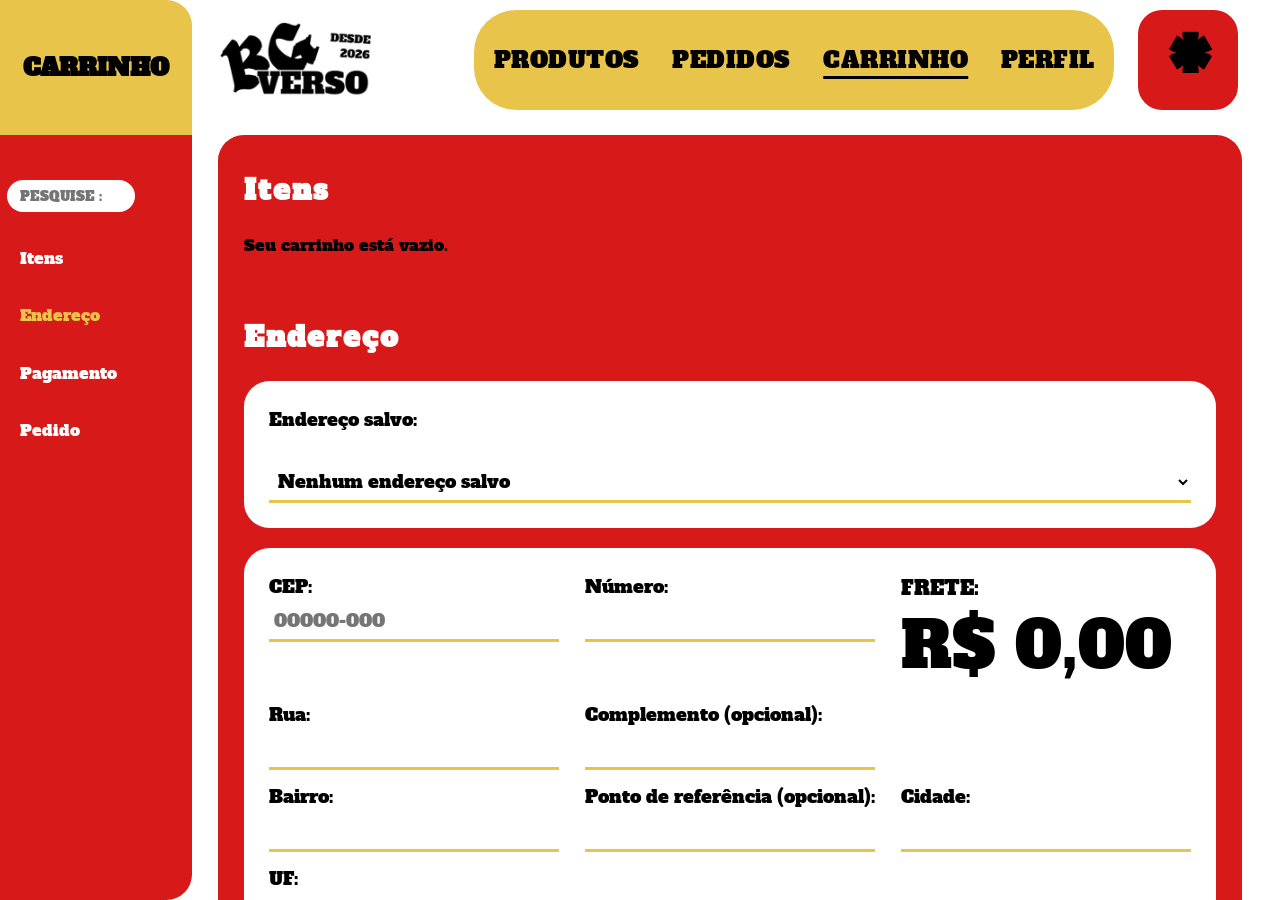
==== carrinho.html @ 1d766ce4 "###" ====
<!DOCTYPE html>
<html lang="pt-BR">
<head>
    <meta charset="UTF-8">
    <meta name="viewport" content="width=device-width, initial-scale=1.0">
    <link rel="stylesheet" href="src/style.css">
    <script src="src/tema.js"></script>
    <script src="src/script.js" defer></script>
    <script src="src/pedido.js" defer></script>
    <title>Carrinho | BGVerso</title>
    <link rel="preconnect" href="https://fonts.googleapis.com">
    <link rel="preconnect" href="https://fonts.gstatic.com" crossorigin>
    <link href="https://fonts.googleapis.com/css2?family=Alfa+Slab+One&display=swap" rel="stylesheet">
    <style>
        /* ===== Página do Carrinho (específico desta página; componentes em style.css) ===== */
        .item-carrinho { align-items: center; }
        .item-carrinho img { width: 16vw; height: auto; aspect-ratio: 1.2; object-fit: cover; border-radius: 1.5vw; }
        .item-descricao { flex: 1; font-size: 22px; line-height: 1.4; color: var(--preto); }
        .item-preco { font-size: 56px; color: var(--preto); white-space: nowrap; }
        .item-quantidade { display: flex; flex-direction: column; align-items: center; font-size: 22px; color: var(--preto); line-height: 1.3; }
        .item-quantidade button { background: none; border: none; font-size: 26px; cursor: pointer; color: var(--preto); }
        .frete { display: flex; flex-direction: column; justify-content: center; }
        .frete .valor-frete { font-size: 64px; color: var(--preto); }
        .opcoes-pagamento { display: flex; flex-wrap: wrap; gap: 1vw; }
        .opcoes-pagamento label { display: flex; align-items: center; gap: 8px; font-size: 20px; padding: 1vh 1.5vw; border-radius: 2vw; background-color: var(--amarelo); cursor: pointer; }
        .resumo { justify-content: space-between; font-size: 22px; }
        .resumo .total { font-size: 56px; }
        .endereco-salvo { width: 100%; border: none; border-bottom: 3px solid var(--amarelo); padding: 0.6vh 0.4vw; font-size: 18px; background: transparent; color: var(--preto); outline: none; cursor: pointer; }

            </style>
    <link rel="stylesheet" href="src/mobile.css">
</head>
<body>
    <header class="header">
        <a class="logo" href="index.html">
            <img src="src/img/logo.png" alt="">
        </a>

        <nav class="menu">
            <ul class="menu-links">
                <li><a href="index.html">Produtos</a></li>
                <li><a href="pedidos.html">Pedidos</a></li>
                <li><a href="carrinho.html" aria-current="page">Carrinho</a></li>
                <li><a href="perfil.html">Perfil</a></li>
            </ul>

            <button class="btn-menu" type="button" aria-label="Abrir menu" aria-expanded="false">
                <span></span>
                <span></span>
                <span></span>
            </button>
        </nav>

        <button class="btn-destaque" type="button">
            <h1>*</h1>
        </button>
    </header>

    <nav>
        <div id="div-nav-up">
            <h1>CARRINHO</h1>
        </div>
        <div id="div-nav-down">
            <ul>
                <li><input type="search" id="pesquisa" name="pesquisa" placeholder="PESQUISE :" aria-label="Pesquisar nesta página" autocomplete="off"></li>
                <li><a href="#itens">Itens</a></li>
                <li><a href="#endereco">Endereço</a></li>
                <li><a href="#pagamento">Pagamento</a></li>
                <li><a href="#pedido">Pedido</a></li>
            </ul>
        </div>
    </nav>

    <main>
        <div class="categoria compacta" id="itens">
            <h1>Itens</h1>
            <div class="conteudo-categoria">
                <div id="lista-itens"></div>
            </div>
        </div>

        <div class="categoria compacta" id="endereco">
            <h1>Endereço</h1>
            <div class="conteudo-categoria">
                <div class="cartao coluna">
                    <label for="endereco-salvo">Endereço salvo:</label>
                    <select id="endereco-salvo" class="endereco-salvo"></select>
                </div>
                <div class="cartao coluna">
                    <div class="grade-campos tres-colunas">
                        <div>
                            <label for="cep">CEP:</label>
                            <input type="text" id="cep" name="cep" inputmode="numeric" maxlength="9" placeholder="00000-000" autocomplete="postal-code">
                        </div>
                        <div>
                            <label for="numero">Número:</label>
                            <input type="text" id="numero" name="numero" inputmode="numeric" autocomplete="address-line2" maxlength="10">
                        </div>
                        <div class="frete">
                            <span>FRETE:</span>
                            <span class="valor-frete" id="valor-frete">R$ 17,32</span>
                        </div>
                        <div>
                            <label for="rua">Rua:</label>
                            <input type="text" id="rua" name="rua" maxlength="100">
                        </div>
                        <div>
                            <label for="complemento">Complemento (opcional):</label>
                            <input type="text" id="complemento" name="complemento" maxlength="50">
                        </div>
                        <div></div>
                        <div>
                            <label for="bairro">Bairro:</label>
                            <input type="text" id="bairro" name="bairro" maxlength="60">
                        </div>
                        <div>
                            <label for="referencia">Ponto de referência (opcional):</label>
                            <input type="text" id="referencia" name="referencia" maxlength="100">
                        </div>
                        <div>
                            <label for="cidade">Cidade:</label>
                            <input type="text" id="cidade" name="cidade" maxlength="60">
                        </div>
                        <div>
                            <label for="uf">UF:</label>
                            <input type="text" id="uf" name="uf" maxlength="2" placeholder="SP">
                        </div>
                    </div>
                </div>
            </div>
        </div>
        <div class="categoria compacta" id="pagamento">
            <h1>Pagamento</h1>
            <div class="conteudo-categoria">
                <div class="cartao coluna">
                    <div class="opcoes-pagamento">
                        <label><input type="radio" name="pagamento" value="pix" checked> Pix</label>
                        <label><input type="radio" name="pagamento" value="cartao"> Cartão</label>
                        <label><input type="radio" name="pagamento" value="dinheiro"> Dinheiro</label>
                    </div>
                </div>
            </div>
        </div>

        <div class="categoria compacta" id="pedido">
            <h1>Pedido</h1>
            <div class="conteudo-categoria">
                <div class="cartao resumo">
                    <div>
                        <p>Subtotal: <span id="subtotal">R$ 22,90</span></p>
                        <p>Frete: <span id="frete">R$ 17,32</span></p>
                    </div>
                    <p class="total" id="total">R$ 40,22</p>
                    <button class="btn secundario" id="finalizar-pedido" type="button">Finalizar pedido</button>
                </div>
            </div>
        </div>
    </main>

    <script>
        /* Máscara do CEP: 00000-000 (aceita apenas dígitos, máximo de 8) */
        function mascaraCep(valor) {
            const digitos = valor.replace(/\D/g, '').slice(0, 8);
            return digitos.length > 5 ? digitos.slice(0, 5) + '-' + digitos.slice(5) : digitos;
        }

        /* Campo Número: aceita apenas dígitos */
        function mascaraNumero(valor) {
            return valor.replace(/\D/g, '');
        }

        const inputCep = document.getElementById('cep');
        const inputNumero = document.getElementById('numero');

        inputCep.addEventListener('input', () => {
            inputCep.value = mascaraCep(inputCep.value);
        });

        inputNumero.addEventListener('input', () => {
            inputNumero.value = mascaraNumero(inputNumero.value);
        });
    </script>
</body>
</html>
---- src/style.css ----
*{
    padding: 0;
    margin: 0;
    box-sizing: border-box;
    font-family: "Alfa Slab One", serif;
}

::-webkit-scrollbar{
  display: none;
}

body{
    display: flex;
    overflow: hidden;
    color: var(--preto);
}

:root{
    --amarelo: #E9C44A;
    --vermelho: #D81919;
    --branco: #FFFFFF;
    --preto: #000000;
}
nav{
    display: flex;
    height: 100vh;
    width: 15vw;
    flex-direction: column;
    position: fixed;
    top: 0;
    #div-nav-up{
        display: flex;
        width: 100%;
        height: 15vh;
        background-color: var(--amarelo);
        border-top-right-radius: 2vw;
        justify-content: center;
        align-items: center;
  }
    #div-nav-down{
        display: flex;
        border-bottom-right-radius: 2vw;
        width: 100%;
        height: 85vh;
        background-color: var(--vermelho);
        justify-content: center;
        ul{
            margin-top: 5%;
            width: 177.22px;
            li{
                list-style: none;
                margin-top: 20%;
                a{
                    margin-left: 1vw;
                    text-decoration: none;
                    color: var(--branco);
                }
                a.ativo{
                    color: var(--amarelo);
                }
                input{
                    border: none;
                    border-radius: 2vw;
                    height: 3.5vh;
                    padding: 1vw;
                    width: 10vw;
                }
            }
        }
  }
}

main{
    position: relative;
    top: 15vh;
    left: 17vw;
    width: 80vw;
    height: 85vh;
    display: flex;
    flex-direction: column;
    background-color: var(--vermelho);
    border-top-left-radius: 2vw;
    border-top-right-radius: 2vw;
    overflow-y: auto;
    overscroll-behavior: contain;
    scroll-behavior: auto;
    -webkit-overflow-scrolling: touch;
    scrollbar-gutter: stable;
    h1{
        margin-top: 3.5%;
        color: var(--branco);
        margin-left: 2vw;
        letter-spacing: 2px;
        font-size: 28px;
    }
}
/* Bloco reutilizável de cada categoria (ex.: Clássicos, Gourmet, Extras...) */
.categoria{
    display: flex;
    flex-direction: column;
    flex: none;
    min-height: 100%;
    contain: layout style;
}
.conteudo-categoria{
    margin-left: 2vw;
    margin-right: 2vw;
    margin-top: 2vw;
    padding-bottom: 2vw;
}
.sabor{
  width: 100%;
  height: 20vh;
  display: flex;
  background-color: var(--branco);
  align-items: center;
  border-radius: 2vw;
  margin-bottom: 2%;
  img{
    height: 90%;
    margin: 1%;
  }
  p{
    margin: 1%;
    width: 50%;
    font-size: 24px;
  }
  h3{
    margin: 0%;
    font-size: clamp(40px, 4.2vw, 64px);
    white-space: nowrap;
  }
  h4{
    text-align: center;
    margin: 5%;
    font-size: 20px;
  }
}

/* ===== Botões de quantidade (+ e -) ===== */
.btn-qtd {
  background: none;
  border: none;
  font-family: inherit;
  font-size: inherit;
  line-height: 1;
  color: inherit;
  cursor: pointer;
  padding: 0 4px;
}

.btn-qtd {
  min-width: 36px;
  min-height: 36px;
  font-size: 26px;
  font-weight: 700;
}

.btn-qtd:focus-visible {
  outline: 3px solid var(--preto);
  outline-offset: 2px;
}

/* Foco visível nos campos (o desktop usa só a linha inferior amarela) */
.grade-campos input:focus-visible,
.cartao.coluna input:focus-visible,
#div-nav-down input:focus-visible {
  border-bottom-color: var(--preto);
  outline: 2px solid var(--preto);
  outline-offset: 2px;
}

/* ===== Cabeçalho ===== */
.header {
  position: fixed;
  left: 15vw;
  right: 0;
  z-index: 10;
  display: flex;
  align-items: center;
  gap: 24px;
  padding: 10px 10px;
  background: var(--branco);
}

.logo {
  flex: 0 0 auto;
  display: block;
  text-decoration: none;
}

.logo img {
  margin-left: 2vh;
  display: flex;
  width: clamp(200px, 18vw, 368px);
  height: auto;
}

/* Anula as regras da nav lateral (fixed, coluna) para a nav do cabeçalho */
.header .menu {
  position: static;
  top: auto;
  flex: 1 1 auto;
  min-width: 0;
  max-width: 1050px;
  height: 100px;
  display: flex;
  flex-direction: row;
  align-items: center;
  background: var(--amarelo);
  border-radius: 42px;
  overflow: hidden;
}

.menu-links {
  display: flex;
  flex: 1 1 auto;
  min-width: 0;
  height: 100%;
  padding: 0 1.5vw;
  align-items: center;
  gap: clamp(12px, 2.2vw, 44px);
  list-style: none;
  justify-content: space-between;
  overflow-x: auto;
  scrollbar-width: none;
}
.menu-links a {
  display: block;
  color: var(--preto);
  text-decoration: none;
  text-transform: uppercase;
  font-size: clamp(16px, 1.8vw, 28px);
  letter-spacing: 0.5px;
  white-space: nowrap;
  transition: opacity 0.15s;
}

.menu-links a[aria-current="page"] {
  text-decoration: underline;
  text-decoration-thickness: 3px;
  text-underline-offset: 8px;
}

.menu-links a:hover {
  opacity: 0.65;
}

/* No desktop a navegação já está visível no cabeçalho; o hambúrguer só existe no telemóvel */
.btn-menu {
  display: none;
  height: 100px;
  width: 100px;
  align-items: center;
  justify-content: center;
  gap: 11px;
  background: var(--vermelho);
  border: 0;
  border-radius: 24px;
  cursor: pointer;
}

.btn-menu span {
  display: block;
  width: 5px;
  height: 50px;
  background: var(--branco);
  border-radius: 3px;
}

.btn-destaque {
  height: 100px;
  width: 100px;
  display: grid;
  place-items: center;
  background: var(--vermelho);
  border-radius: 24px;
  text-decoration: none;
  font-size: 50px;
  color: var(--preto);
  margin-right: 2.5vw;
  border: 0;
  padding: 0;
  cursor: pointer;
}

.btn-menu:hover,
.btn-destaque:hover {
  filter: brightness(0.92);
}

.btn-menu:focus-visible,
.btn-destaque:focus-visible,
.menu-links a:focus-visible {
  outline: 3px solid var(--preto);
  outline-offset: 3px;
}

/* ===== Componentes compartilhados (carrinho, pedidos e perfil) ===== */
/* Padrão único de cartões, campos, botões e grades das páginas internas */
.categoria.compacta {
  min-height: auto;
}

.cartao {
  display: flex;
  align-items: center;
  gap: 2vw;
  width: 100%;
  background-color: var(--branco);
  border-radius: 2vw;
  padding: 2vw;
  margin-bottom: 2%;
  font-size: 20px;
  color: var(--preto);
}

.cartao.coluna {
  flex-direction: column;
  align-items: stretch;
}

.grade-campos {
  display: grid;
  grid-template-columns: repeat(2, 1fr);
  gap: 1.5vh 2vw;
  width: 100%;
  flex: 1;
}

.grade-campos.tres-colunas {
  grid-template-columns: repeat(3, 1fr);
}

.grade-campos label,
.cartao.coluna label {
  display: block;
  font-size: 18px;
  margin-bottom: 0.5vh;
  color: var(--preto);
}

.grade-campos input,
.cartao.coluna input {
  width: 100%;
  border: none;
  border-bottom: 3px solid var(--amarelo);
  padding: 0.6vh 0.4vw;
  font-size: 18px;
  background: transparent;
  outline: none;
}

.btn {
  border: none;
  border-radius: 2vw;
  padding: 1.2vh 2vw;
  font-size: 20px;
  background-color: var(--amarelo);
  color: var(--preto);
  cursor: pointer;
}

.btn.secundario {
  background-color: var(--vermelho);
  color: var(--branco);
}

.btn:hover {
  filter: brightness(0.92);
}

.campo-form {
  display: flex;
  flex-direction: column;
}

.campo-form .erro {
  display: block;
  min-height: 1.2em;
  margin-top: 0.4vh;
  font-size: 15px;
  color: var(--vermelho);
}

.campo-form input[aria-invalid="true"] {
  border-bottom-color: var(--vermelho);
}

.acoes-form {
  display: flex;
  justify-content: flex-end;
  margin-top: 1.5vh;
}

.cartao-salvo {
  display: flex;
  justify-content: space-between;
  align-items: center;
  gap: 1vw;
  padding: 1vh 0;
  border-bottom: 2px solid var(--amarelo);
  font-size: 18px;
}

.cartao-salvo:last-child {
  border-bottom: none;
}

.cartao-salvo p {
  margin: 0;
}

/* ===== Pesquisa ===== */
/* O atributo hidden precisa de vencer o display das regras de layout */
[hidden] {
  display: none !important;
}

.aviso-pesquisa {
  width: 100%;
  margin: 2vw 2vw 0;
  padding: 1.5vw 2vw;
  border-radius: 2vw;
  background-color: var(--branco);
  color: var(--preto);
  font-size: 20px;
}

/* ===== Rolagem fluida ===== */
@media (prefers-reduced-motion: reduce) {
  main,
  html {
    scroll-behavior: auto;
  }
}

/* ===== Tema escuro (alternado pelo botão .btn-destaque via src/tema.js) ===== */
/* Inverte preto e branco e troca amarelo e vermelho. As cores das páginas usam estas variáveis. */
html[data-tema="escuro"] {
  color-scheme: dark;
  --amarelo: #3B300B;
  --vermelho: #300606;
  --branco: #000000;
  --preto: #FFFFFF;
  background-color: var(--branco);
}

html[data-tema="escuro"] input {
  color: var(--preto);
}

/* Inverso do #292929 usado no texto dos produtos no mobile */
html[data-tema="escuro"] .sabor p {
  color: #D6D6D6;
}

/* Sobre fundo preto, o vermelho do modo escuro ficaria invisível: o erro mantém o vermelho original */
html[data-tema="escuro"] .campo-form .erro {
  color: #D81919;
}

html[data-tema="escuro"] .campo-form input[aria-invalid="true"] {
  border-bottom-color: #D81919;
}

/* Barras do botão do menu brancas no modo escuro (o fundo do botão continua vermelho) */
html[data-tema="escuro"] .btn-menu span {
  background: #FFFFFF;
}

/* Logo branca no modo escuro: transforma os pixels pretos em preto puro e depois inverte para branco */
html[data-tema="escuro"] .logo img {
  filter: brightness(0) invert(1);
}

/* Títulos das categorias e links da nav lateral continuam brancos no modo escuro */
html[data-tema="escuro"] .categoria > h1:first-child,
html[data-tema="escuro"] #div-nav-down ul li a {
  color: #FFFFFF;
}

/* Transição suave entre os modos */
.header,
.sabor,
.cartao,
.aviso-pesquisa,
.sabor p,
.sabor h3,
.sabor h4,
.cartao label,
.grade-campos label,
.btn-destaque,
.btn-qtd {
  transition: background-color 0.3s ease, color 0.3s ease;
}

@media (prefers-reduced-motion: reduce) {
  .header,
  .sabor,
  .cartao,
  .aviso-pesquisa,
  .sabor p,
  .sabor h3,
  .sabor h4,
  .cartao label,
  .grade-campos label,
  .btn-destaque,
  .btn-qtd {
    transition: none;
  }
}
---- src/mobile.css ----
/* =========================================================================
   INTERFACE MOBILE (telefone, até 768px)
   Camada única, carregada por último em todas as páginas. Não altera o desktop.
   Estrutura: cabeçalho compacto -> faixa de categorias fixa -> conteúdo
   -> barra inferior de abas fixa (Produtos, Pedidos, Carrinho, Perfil).
   ========================================================================= */
@media (max-width: 768px) {

  :root {
    --altura-cabecalho: 60px;
    --altura-barra: 74px;
  }

  html {
    -webkit-text-size-adjust: 100%;
    text-size-adjust: 100%;
  }

  body {
    display: block;
    overflow: visible;
    background-color: var(--branco);
    -webkit-tap-highlight-color: transparent;
  }

  img {
    max-width: 100%;
  }

  /* Campos em 16px evitam o zoom automático do iOS ao focar */
  body input,
  body textarea,
  body select {
    font-size: 16px;
  }

  /* ----- 1. Cabeçalho compacto: logo + botão de tema ----- */
  .header {
    position: sticky;
    top: 0;
    left: auto;
    right: auto;
    z-index: 30;
    width: 100%;
    height: var(--altura-cabecalho);
    padding: 0 12px;
    gap: 8px;
    justify-content: space-between;
    background: var(--branco);
  }

  .logo img {
    display: block;
    width: 128px;
    height: 42px;
    margin: 0;
    object-fit: contain;
  }

  .btn-destaque {
    flex: 0 0 44px;
    width: 44px;
    height: 44px;
    margin: 0;
    border-radius: 14px;
    font-size: 22px;
  }

  .btn-destaque h1 {
    font-size: 22px;
    line-height: 1;
  }

  /* O hambúrguer deixa de existir: a navegação vai para a barra inferior */
  .btn-menu {
    display: none;
  }

  /* ----- 2. Barra inferior de abas ----- */
  .header .menu {
    position: fixed;
    left: 10px;
    right: 10px;
    bottom: max(10px, env(safe-area-inset-bottom));
    z-index: 40;
    display: flex;
    width: auto;
    height: var(--altura-barra);
    min-width: 0;
    flex: none;
    overflow: visible;
    background: var(--amarelo);
    border-radius: 22px;
    box-shadow: 0 8px 24px rgb(0 0 0 / 28%);
  }

  .menu-links {
    display: flex;
    width: 100%;
    height: 100%;
    margin: 0;
    padding: 0;
    gap: 0;
    align-items: stretch;
    justify-content: stretch;
    list-style: none;
  }

  .menu-links li {
    display: flex;
    flex: 1 1 0;
  }

  .menu-links a {
    display: flex;
    flex: 1;
    flex-direction: column;
    align-items: center;
    justify-content: center;
    margin: 6px 3px;
    padding: 4px 2px;
    border-radius: 16px;
    color: var(--preto);
    font-family: system-ui, sans-serif;
    font-size: 12px;
    font-weight: 700;
    letter-spacing: 0;
    line-height: 1;
    text-transform: uppercase;
    text-decoration: none;
    transition: background-color 0.2s;
  }

  /* Página atual: anula o sublinhado do desktop (regra com mais especificidade) */
  .menu-links a[aria-current="page"] {
    background: var(--vermelho);
    color: #FFFFFF;
    text-decoration: none;
  }

  .menu-links a:active {
    opacity: 0.7;
  }

  .menu-links a:focus-visible,
  .btn-destaque:focus-visible,
  .btn-qtd:focus-visible,
  .item-quantidade button:focus-visible,
  .btn:focus-visible {
    outline: 3px solid var(--preto);
    outline-offset: 2px;
  }

  /* ----- 3. Faixa de categorias (pesquisa + âncoras) fixa abaixo do cabeçalho ----- */
  body > nav {
    position: sticky;
    top: var(--altura-cabecalho);
    z-index: 20;
    display: block;
    width: 100%;
    height: auto;
    background: var(--branco);
  }

  body > nav #div-nav-up {
    display: none;
  }

  body > nav #div-nav-down {
    display: block;
    width: 100%;
    height: auto;
    padding: 8px 12px;
    border-radius: 0;
    background-color: var(--vermelho);
    overflow-x: auto;
    overscroll-behavior-x: contain;
    scrollbar-width: none;
    -webkit-overflow-scrolling: touch;
  }

  body > nav #div-nav-down ul {
    display: flex;
    align-items: center;
    gap: 8px;
    width: max-content;
    margin: 0;
    padding-right: 12px;
  }

  body > nav #div-nav-down ul li {
    flex: 0 0 auto;
    margin: 0;
    list-style: none;
  }

  body > nav #div-nav-down ul li input {
    width: 150px;
    height: 38px;
    margin: 0;
    padding: 0 14px;
    border: none;
    border-radius: 19px;
    font-family: system-ui, sans-serif;
    font-size: 16px;
  }

  body > nav #div-nav-down ul li a {
    display: block;
    margin: 0;
    padding: 9px 14px;
    border: 2px solid rgb(255 255 255 / 55%);
    border-radius: 19px;
    color: #FFFFFF;
    font-family: system-ui, sans-serif;
    font-size: 14px;
    font-weight: 700;
    white-space: nowrap;
    text-decoration: none;
  }

  body > nav #div-nav-down ul li a.ativo {
    background-color: var(--amarelo);
    border-color: var(--amarelo);
    color: var(--preto);
  }


  /* ----- 4. Conteúdo ----- */
  main {
    position: static;
    top: auto;
    left: auto;
    display: block;
    width: 100%;
    height: auto;
    min-height: 0;
    overflow: visible;
    padding-bottom: calc(var(--altura-barra) + 32px);
    border-radius: 20px 20px 0 0;
    background-color: var(--vermelho);
  }

  main h1 {
    margin: 22px 16px 10px;
    font-size: 22px;
    letter-spacing: 0;
    color: #FFFFFF;
  }

  .categoria {
    display: block;
    min-height: 0;
    flex: none;
    contain: none;
    scroll-margin-top: 124px;
  }

  .conteudo-categoria {
    margin: 0 12px;
    padding: 0 0 8px;
  }

  /* Produtos em grade de 2 colunas */
  .categoria:not(.compacta) .conteudo-categoria {
    display: grid;
    grid-template-columns: repeat(2, minmax(0, 1fr));
    gap: 12px;
  }

  .sabor {
    display: flex;
    flex-direction: column;
    align-items: stretch;
    width: auto;
    height: auto;
    margin: 0;
    padding: 8px 8px 10px;
    border-radius: 18px;
    background-color: var(--branco);
  }

  .sabor img {
    display: block;
    width: 100%;
    height: auto;
    aspect-ratio: 1;
    margin: 0;
    object-fit: cover;
    border-radius: 12px;
  }

  .sabor p {
    flex: 1;
    width: auto;
    margin: 8px 4px 0;
    font-family: system-ui, sans-serif;
    font-size: 13px;
    font-weight: 500;
    line-height: 1.35;
  }

  .sabor h3 {
    margin: 6px 4px 0;
    font-size: 19px;
    white-space: nowrap;
  }

  /* Controlo de quantidade em linha: (−) n (+) */
  .sabor h4 {
    display: flex;
    align-items: center;
    justify-content: space-between;
    gap: 6px;
    margin: 8px 0 0;
    font-size: 16px;
    text-align: left;
  }

  .sabor h4 br {
    display: none;
  }

  .btn-qtd,
  .item-quantidade button {
    display: inline-flex;
    align-items: center;
    justify-content: center;
    width: 40px;
    height: 40px;
    padding: 0;
    border-radius: 12px;
    background-color: var(--amarelo);
    color: var(--preto);
    font-size: 22px;
    font-weight: 700;
    line-height: 1;
  }

  .btn-qtd:active,
  .item-quantidade button:active {
    transform: scale(0.94);
  }

  .qtd {
    min-width: 30px;
    font-size: 15px;
    text-align: center;
  }

  /* ----- 5. Páginas internas: cartões em coluna única ----- */
  .categoria.compacta {
    display: block;
  }

  .cartao {
    display: flex;
    flex-direction: column;
    align-items: stretch;
    gap: 12px;
    width: 100%;
    margin-bottom: 12px;
    padding: 16px;
    border-radius: 18px;
    font-size: 16px;
  }

  .cartao.coluna {
    gap: 10px;
  }

  .cartao.coluna > h3 {
    margin: 0 0 4px;
    font-size: 20px;
  }

  .grade-campos,
  .grade-campos.tres-colunas {
    display: grid;
    grid-template-columns: 1fr;
    gap: 12px;
    width: 100%;
    flex: none;
  }

  .grade-campos > div:empty {
    display: none;
  }

  .grade-campos label,
  .campo-form label,
  .cartao.coluna > label {
    display: block;
    margin-bottom: 4px;
    font-family: system-ui, sans-serif;
    font-size: 15px;
    font-weight: 600;
    color: var(--preto);
  }

  .grade-campos input:not([type="radio"]):not([type="checkbox"]),
  .campo-form input:not([type="radio"]):not([type="checkbox"]),
  .cartao.coluna > input {
    display: block;
    width: 100%;
    min-height: 46px;
    padding: 10px 12px;
    border: 2px solid var(--amarelo);
    border-radius: 12px;
    background: transparent;
    color: var(--preto);
    font-size: 16px;
    outline: none;
  }

  .campo-form input[aria-invalid="true"] {
    border-color: var(--vermelho);
  }

  .campo-form .erro {
    font-size: 14px;
  }

  .acoes-form {
    display: flex;
    flex-direction: column;
    margin-top: 6px;
  }

  .btn {
    min-height: 48px;
    padding: 12px 18px;
    border-radius: 14px;
    font-size: 17px;
  }

  .btn.secundario {
    color: #FFFFFF;
  }

  .acoes-form .btn,
  .cartao.coluna > .btn,
  .resumo .btn {
    width: 100%;
  }

  .acoes {
    display: flex;
    flex-direction: column;
    gap: 10px;
    margin-top: 12px;
  }

  .acoes .btn {
    width: 100%;
  }

  .aviso-pesquisa {
    margin: 14px 12px 0;
    padding: 12px 14px;
    border-radius: 16px;
    font-size: 16px;
  }

  .cartao-salvo {
    align-items: center;
    flex-wrap: wrap;
    gap: 10px;
    padding: 12px 0;
    font-size: 15px;
  }

  .cartao-salvo p {
    flex: 1 1 180px;
    min-width: 0;
    margin: 0;
    overflow-wrap: anywhere;
  }

  /* Pagamento: três opções lado a lado; a escolhida fica em vermelho */
  .opcoes-pagamento {
    display: grid;
    grid-template-columns: repeat(3, minmax(0, 1fr));
    gap: 8px;
    width: 100%;
  }

  .opcoes-pagamento label {
    justify-content: center;
    min-height: 48px;
    padding: 10px 6px;
    border-radius: 14px;
    background-color: var(--amarelo);
    color: var(--preto);
    font-size: 16px;
    text-align: center;
  }

  .opcoes-pagamento label:has(input:checked) {
    background-color: var(--vermelho);
    color: #FFFFFF;
  }

  .frete {
    flex-direction: row;
    align-items: center;
    justify-content: space-between;
    padding: 12px 14px;
    border-radius: 14px;
    background-color: var(--amarelo);
  }

  .frete .valor-frete {
    font-size: 22px;
  }

  /* Resumo do pedido: empilhado */
  .resumo {
    flex-direction: column;
    align-items: stretch;
    gap: 12px;
    font-size: 16px;
  }

  .resumo > div p {
    display: flex;
    justify-content: space-between;
    margin: 0 0 6px;
    font-size: 16px;
  }

  .resumo .total {
    font-size: 36px;
    text-align: right;
  }

  /* ----- 6. Carrinho: item com miniatura, descrição e quantidade ----- */
  .item-carrinho {
    display: grid;
    grid-template-columns: 84px minmax(0, 1fr) auto;
    grid-template-rows: auto auto;
    align-items: center;
    gap: 4px 12px;
  }

  .item-carrinho img {
    grid-column: 1;
    grid-row: 1 / 3;
    width: 84px;
    height: 84px;
    aspect-ratio: auto;
    object-fit: cover;
    border-radius: 12px;
  }

  .item-descricao {
    grid-column: 2;
    grid-row: 1;
    flex: none;
    font-size: 15px;
    line-height: 1.3;
  }

  .item-preco {
    grid-column: 2;
    grid-row: 2;
    font-size: 18px;
    white-space: nowrap;
  }

  .item-quantidade {
    grid-column: 3;
    grid-row: 1 / 3;
    flex-direction: column;
    align-items: center;
    gap: 4px;
    font-size: 16px;
  }

  /* ----- 7. Pedidos ----- */
  .pedido-card {
    justify-content: flex-start;
    align-items: stretch;
  }

  .pedido-info,
  .pedido-entrega {
    width: 100%;
  }

  .pedido-entrega {
    margin-top: 14px;
  }

  .pedido-info .label {
    font-size: 14px;
  }

  .pedido-codigo {
    margin-bottom: 8px;
    font-size: 28px;
  }

  .pedido-info h2,
  .pedido-entrega h2 {
    margin: 0 0 8px;
    font-size: 22px;
  }

  .pedido-info .itens-titulo {
    margin-top: 8px;
    font-size: 14px;
  }

  .pedido-info .itens-texto {
    margin-top: 4px;
    font-size: 15px;
    line-height: 1.35;
  }

  .pedido-info .valor {
    margin-top: 10px;
    font-size: 17px;
  }

  .etapas {
    gap: 10px;
    padding: 12px 14px;
    border-width: 3px;
    border-radius: 16px;
  }

  .etapas li {
    gap: 10px;
    font-size: 15px;
  }

  .etapas li::before {
    flex: 0 0 16px;
    width: 16px;
    height: 16px;
  }

  /* ----- 8. Perfil ----- */
  .avatar {
    display: none;
  }

  .cartao-dados {
    justify-content: flex-start;
  }

  .cabecalho-enderecos {
    gap: 8px;
    padding: 22px 4px 0;
  }

  .cabecalho-enderecos h1 {
    margin: 0;
    font-size: 22px;
  }

  .cartao.coluna > input.apelido-endereco {
    margin-bottom: 8px;
    font-size: 20px;
  }
}
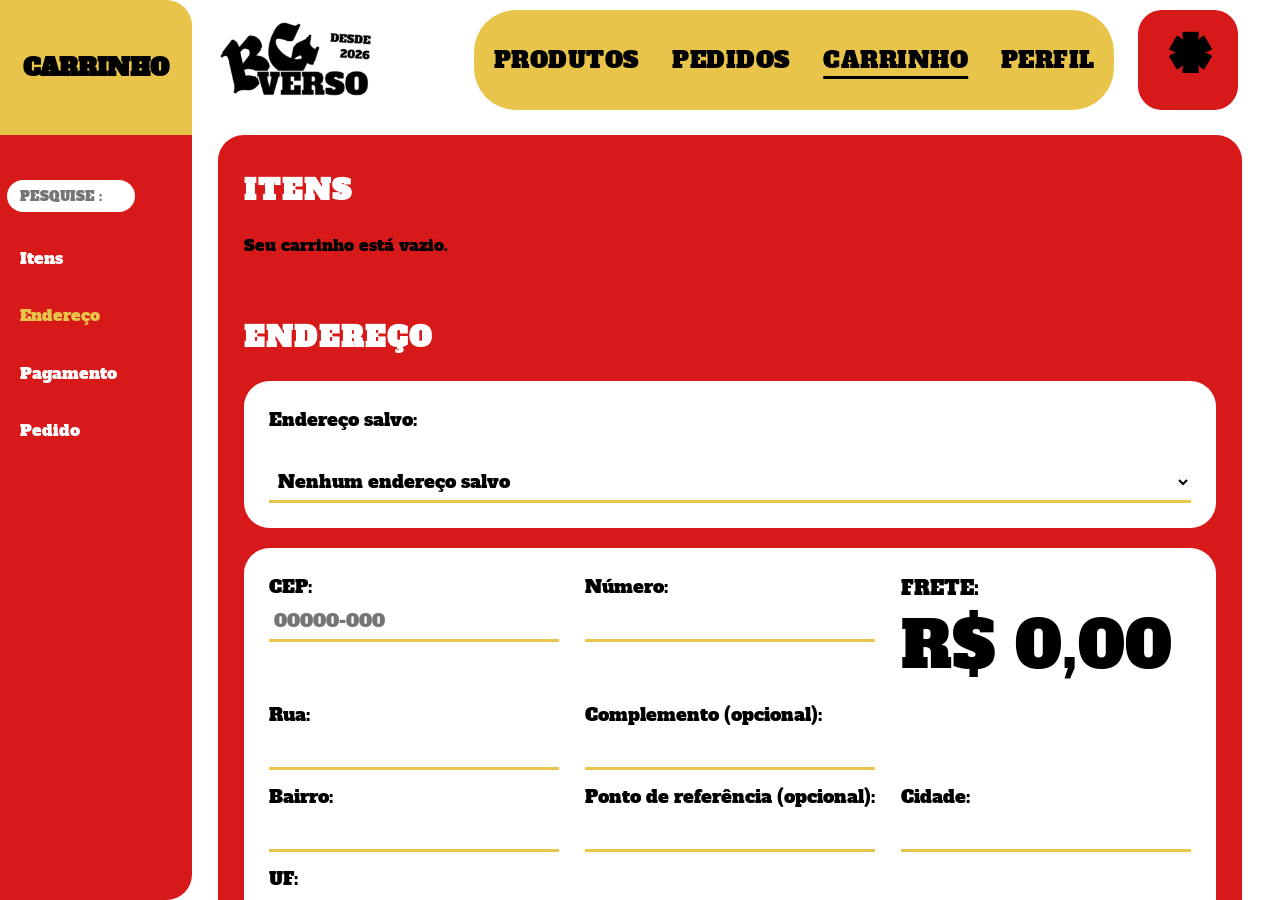
==== commit 962e088e: "." ====
--- a/carrinho.html
+++ b/carrinho.html
@@ -3,44 +3,28 @@
 <head>
     <meta charset="UTF-8">
     <meta name="viewport" content="width=device-width, initial-scale=1.0">
-    <link rel="stylesheet" href="src/style.css">
-    <script src="src/tema.js"></script>
-    <script src="src/script.js" defer></script>
-    <script src="src/pedido.js" defer></script>
+    <link rel="stylesheet" href="src/css/style.css">
+    <script src="src/js/tema.js"></script>
+    <script src="src/js/script.js" defer></script>
+    <script src="src/js/pedido.js" defer></script>
     <title>Carrinho | BGVerso</title>
     <link rel="preconnect" href="https://fonts.googleapis.com">
     <link rel="preconnect" href="https://fonts.gstatic.com" crossorigin>
     <link href="https://fonts.googleapis.com/css2?family=Alfa+Slab+One&display=swap" rel="stylesheet">
-    <style>
-        /* ===== Página do Carrinho (específico desta página; componentes em style.css) ===== */
-        .item-carrinho { align-items: center; }
-        .item-carrinho img { width: 16vw; height: auto; aspect-ratio: 1.2; object-fit: cover; border-radius: 1.5vw; }
-        .item-descricao { flex: 1; font-size: 22px; line-height: 1.4; color: var(--preto); }
-        .item-preco { font-size: 56px; color: var(--preto); white-space: nowrap; }
-        .item-quantidade { display: flex; flex-direction: column; align-items: center; font-size: 22px; color: var(--preto); line-height: 1.3; }
-        .item-quantidade button { background: none; border: none; font-size: 26px; cursor: pointer; color: var(--preto); }
-        .frete { display: flex; flex-direction: column; justify-content: center; }
-        .frete .valor-frete { font-size: 64px; color: var(--preto); }
-        .opcoes-pagamento { display: flex; flex-wrap: wrap; gap: 1vw; }
-        .opcoes-pagamento label { display: flex; align-items: center; gap: 8px; font-size: 20px; padding: 1vh 1.5vw; border-radius: 2vw; background-color: var(--amarelo); cursor: pointer; }
-        .resumo { justify-content: space-between; font-size: 22px; }
-        .resumo .total { font-size: 56px; }
-        .endereco-salvo { width: 100%; border: none; border-bottom: 3px solid var(--amarelo); padding: 0.6vh 0.4vw; font-size: 18px; background: transparent; color: var(--preto); outline: none; cursor: pointer; }
-
-            </style>
-    <link rel="stylesheet" href="src/mobile.css">
+    <link rel="stylesheet" href="src/css/carrinho.css">
+    <link rel="stylesheet" href="src/css/mobile.css">
 </head>
 <body>
     <header class="header">
         <a class="logo" href="index.html">
-            <img src="src/img/logo.png" alt="">
+            <img src="src/img/logo.webp" alt="">
         </a>
 
         <nav class="menu">
             <ul class="menu-links">
                 <li><a href="index.html">Produtos</a></li>
                 <li><a href="pedidos.html">Pedidos</a></li>
-                <li><a href="carrinho.html" aria-current="page">Carrinho</a></li>
+                <li><a href="carrinho.html" aria-current="page">Carrinho<span class="contador-carrinho" hidden>0</span></a></li>
                 <li><a href="perfil.html">Perfil</a></li>
             </ul>
 
@@ -157,29 +141,7 @@
         </div>
     </main>
 
-    <script>
-        /* Máscara do CEP: 00000-000 (aceita apenas dígitos, máximo de 8) */
-        function mascaraCep(valor) {
-            const digitos = valor.replace(/\D/g, '').slice(0, 8);
-            return digitos.length > 5 ? digitos.slice(0, 5) + '-' + digitos.slice(5) : digitos;
-        }
-
-        /* Campo Número: aceita apenas dígitos */
-        function mascaraNumero(valor) {
-            return valor.replace(/\D/g, '');
-        }
-
-        const inputCep = document.getElementById('cep');
-        const inputNumero = document.getElementById('numero');
-
-        inputCep.addEventListener('input', () => {
-            inputCep.value = mascaraCep(inputCep.value);
-        });
-
-        inputNumero.addEventListener('input', () => {
-            inputNumero.value = mascaraNumero(inputNumero.value);
-        });
-    </script>
+    <script src="src/js/carrinho-mascaras.js"></script>
 </body>
 </html>
 
--- a/src/css/style.css
+++ b/src/css/style.css
@@ -0,0 +1,561 @@
+*{
+    padding: 0;
+    margin: 0;
+    box-sizing: border-box;
+    font-family: "Alfa Slab One", serif;
+}
+
+::-webkit-scrollbar{
+  display: none;
+}
+
+body{
+    display: flex;
+    overflow: hidden;
+    color: var(--preto);
+}
+
+:root{
+    --amarelo: #E9C44A;
+    --vermelho: #D81919;
+    --branco: #FFFFFF;
+    --preto: #000000;
+}
+nav{
+    display: flex;
+    height: 100vh;
+    width: 15vw;
+    flex-direction: column;
+    position: fixed;
+    top: 0;
+    #div-nav-up{
+        display: flex;
+        width: 100%;
+        height: 15vh;
+        background-color: var(--amarelo);
+        border-top-right-radius: 2vw;
+        justify-content: center;
+        align-items: center;
+  }
+    #div-nav-down{
+        display: flex;
+        border-bottom-right-radius: 2vw;
+        width: 100%;
+        height: 85vh;
+        background-color: var(--vermelho);
+        justify-content: center;
+        ul{
+            margin-top: 5%;
+            width: 177.22px;
+            li{
+                list-style: none;
+                margin-top: 20%;
+                a{
+                    margin-left: 1vw;
+                    text-decoration: none;
+                    color: var(--branco);
+                }
+                a.ativo{
+                    color: var(--amarelo);
+                }
+                input{
+                    border: none;
+                    border-radius: 2vw;
+                    height: 3.5vh;
+                    padding: 1vw;
+                    width: 10vw;
+                }
+            }
+        }
+  }
+}
+
+main{
+    position: relative;
+    top: max(15vh, 120px);
+    left: 17vw;
+    width: 80vw;
+    height: calc(100vh - max(15vh, 120px));
+    display: flex;
+    flex-direction: column;
+    background-color: var(--vermelho);
+    border-top-left-radius: 2vw;
+    border-top-right-radius: 2vw;
+    overflow-y: auto;
+    overscroll-behavior: contain;
+    scroll-behavior: auto;
+    -webkit-overflow-scrolling: touch;
+    scrollbar-gutter: stable;
+    h1{
+        margin-top: 3.5%;
+        color: var(--branco);
+        margin-left: 2vw;
+        letter-spacing: 2px;
+        font-size: 28px;
+    }
+}
+/* Títulos das secções em maiúsculas, como os das categorias da página de produtos */
+main .categoria > h1 {
+    text-transform: uppercase;
+}
+
+/* Bloco reutilizável de cada categoria (ex.: Clássicos, Gourmet, Extras...) */
+.categoria{
+    display: flex;
+    flex-direction: column;
+    flex: none;
+    min-height: 100%;
+    contain: layout style;
+}
+.conteudo-categoria{
+    margin-left: 2vw;
+    margin-right: 2vw;
+    margin-top: 2vw;
+    padding-bottom: 2vw;
+}
+.sabor{
+  width: 100%;
+  height: 20vh;
+  display: flex;
+  background-color: var(--branco);
+  align-items: center;
+  border-radius: 2vw;
+  margin-bottom: 2%;
+  img{
+    height: 90%;
+    margin: 1%;
+  }
+  p{
+    margin: 1%;
+    width: 50%;
+    font-size: 24px;
+  }
+  h3{
+    margin: 0%;
+    font-size: clamp(40px, 4.2vw, 64px);
+    white-space: nowrap;
+  }
+  h4{
+    text-align: center;
+    margin: 5%;
+    font-size: 20px;
+  }
+}
+
+/* ===== Botões de quantidade (+ e -) ===== */
+.btn-qtd {
+  background: none;
+  border: none;
+  font-family: inherit;
+  font-size: 26px;
+  font-weight: 700;
+  line-height: 1;
+  color: inherit;
+  cursor: pointer;
+  padding: 0 4px;
+  min-width: 36px;
+  min-height: 36px;
+}
+
+.btn-qtd:focus-visible {
+  outline: 3px solid var(--preto);
+  outline-offset: 2px;
+}
+
+/* Foco visível nos campos (o desktop usa só a linha inferior amarela) */
+.grade-campos input:focus-visible,
+.cartao.coluna input:focus-visible,
+#div-nav-down input:focus-visible {
+  border-bottom-color: var(--preto);
+  outline: 2px solid var(--preto);
+  outline-offset: 2px;
+}
+
+/* ===== Cabeçalho ===== */
+.header {
+  position: fixed;
+  left: 15vw;
+  right: 0;
+  z-index: 10;
+  display: flex;
+  align-items: center;
+  gap: 24px;
+  padding: 10px 10px;
+  background: var(--branco);
+}
+
+.logo {
+  flex: 0 0 auto;
+  display: block;
+  text-decoration: none;
+}
+
+.logo img {
+  margin-left: 2vh;
+  display: flex;
+  width: clamp(200px, 18vw, 368px);
+  height: auto;
+}
+
+/* Anula as regras da nav lateral (fixed, coluna) para a nav do cabeçalho */
+.header .menu {
+  position: static;
+  top: auto;
+  flex: 1 1 auto;
+  min-width: 0;
+  max-width: 1050px;
+  height: 100px;
+  display: flex;
+  flex-direction: row;
+  align-items: center;
+  background: var(--amarelo);
+  border-radius: 42px;
+  overflow: hidden;
+}
+
+.menu-links {
+  display: flex;
+  flex: 1 1 auto;
+  min-width: 0;
+  height: 100%;
+  padding: 0 1.5vw;
+  align-items: center;
+  gap: clamp(12px, 2.2vw, 44px);
+  list-style: none;
+  justify-content: space-between;
+  overflow-x: auto;
+  scrollbar-width: none;
+}
+.menu-links a {
+  position: relative;
+  isolation: isolate;
+  display: block;
+  color: var(--preto);
+  text-decoration: none;
+  text-transform: uppercase;
+  font-size: clamp(16px, 1.8vw, 28px);
+  letter-spacing: 0.5px;
+  white-space: nowrap;
+  transition: opacity 0.15s;
+}
+
+.menu-links a[aria-current="page"] {
+  text-decoration: underline;
+  text-decoration-thickness: 3px;
+  text-underline-offset: 8px;
+}
+
+.menu-links a:hover {
+  opacity: 0.65;
+}
+
+/* Bolinha com o total de itens do carrinho: fica à frente da palavra "Carrinho" */
+.contador-carrinho {
+  position: absolute;
+  z-index: 1;
+  top: calc(15% - 6px);
+  left: 100%;
+  transform: translate(-45%, -50%);
+  display: inline-flex;
+  align-items: center;
+  justify-content: center;
+  min-width: 2em;
+  height: 2em;
+  padding: 0 0.3em;
+  border-radius: 999px;
+  background: #FFFFFF;
+  color: #000000;
+  font-size: 0.7em;
+  font-weight: 700;
+  line-height: 1;
+  white-space: nowrap;
+}
+
+.contador-carrinho[hidden] {
+  display: none;
+}
+
+/* Botão que leva ao carrinho: fixo na parte inferior esquerda da área de conteúdo, só com itens no carrinho */
+.acao-carrinho {
+  position: sticky;
+  bottom: 3vh;
+  left: 0;
+  align-self: flex-end;
+  margin-right: 2vw;
+  z-index: 5;
+}
+
+.botao-ir-carrinho {
+  display: inline-block;
+  text-decoration: none;
+  box-shadow: 0 6px 18px rgb(0 0 0 / 30%);
+}
+
+.botao-ir-carrinho[hidden] {
+  display: none;
+}
+
+/* No desktop a navegação já está visível no cabeçalho; o hambúrguer só existe no telemóvel */
+.btn-menu {
+  display: none;
+  height: 100px;
+  width: 100px;
+  align-items: center;
+  justify-content: center;
+  gap: 11px;
+  background: var(--vermelho);
+  border: 0;
+  border-radius: 24px;
+  cursor: pointer;
+}
+
+.btn-menu span {
+  display: block;
+  width: 5px;
+  height: 50px;
+  background: var(--branco);
+  border-radius: 3px;
+}
+
+.btn-destaque {
+  height: 100px;
+  width: 100px;
+  display: grid;
+  place-items: center;
+  background: var(--vermelho);
+  border-radius: 24px;
+  text-decoration: none;
+  font-size: 50px;
+  color: var(--preto);
+  margin-right: 2.5vw;
+  border: 0;
+  padding: 0;
+  cursor: pointer;
+}
+
+.btn-menu:hover,
+.btn-destaque:hover {
+  filter: brightness(0.92);
+}
+
+.btn-menu:focus-visible,
+.btn-destaque:focus-visible,
+.menu-links a:focus-visible {
+  outline: 3px solid var(--preto);
+  outline-offset: 3px;
+}
+
+/* ===== Componentes compartilhados (carrinho, pedidos e perfil) ===== */
+/* Padrão único de cartões, campos, botões e grades das páginas internas */
+.categoria.compacta {
+  min-height: auto;
+}
+
+.cartao {
+  display: flex;
+  align-items: center;
+  gap: 2vw;
+  width: 100%;
+  background-color: var(--branco);
+  border-radius: 2vw;
+  padding: 2vw;
+  margin-bottom: 2%;
+  font-size: 20px;
+  color: var(--preto);
+}
+
+.cartao.coluna {
+  flex-direction: column;
+  align-items: stretch;
+}
+
+.grade-campos {
+  display: grid;
+  grid-template-columns: repeat(2, 1fr);
+  gap: 1.5vh 2vw;
+  width: 100%;
+  flex: 1;
+}
+
+.grade-campos.tres-colunas {
+  grid-template-columns: repeat(3, 1fr);
+}
+
+.grade-campos label,
+.cartao.coluna label {
+  display: block;
+  font-size: 18px;
+  margin-bottom: 0.5vh;
+  color: var(--preto);
+}
+
+.grade-campos input,
+.cartao.coluna input {
+  width: 100%;
+  border: none;
+  border-bottom: 3px solid var(--amarelo);
+  padding: 0.6vh 0.4vw;
+  font-size: 18px;
+  background: transparent;
+  outline: none;
+}
+
+.btn {
+  border: none;
+  border-radius: 2vw;
+  padding: 1.2vh 2vw;
+  font-size: 20px;
+  background-color: var(--amarelo);
+  color: var(--preto);
+  cursor: pointer;
+}
+
+.btn.secundario {
+  background-color: var(--vermelho);
+  color: #FFFFFF;
+}
+
+.btn:hover {
+  filter: brightness(0.92);
+}
+
+.campo-form {
+  display: flex;
+  flex-direction: column;
+}
+
+.campo-form .erro {
+  display: block;
+  min-height: 1.2em;
+  margin-top: 0.4vh;
+  font-size: 15px;
+  color: var(--vermelho);
+}
+
+.campo-form input[aria-invalid="true"] {
+  border-bottom-color: var(--vermelho);
+}
+
+.acoes-form {
+  display: flex;
+  justify-content: flex-end;
+  margin-top: 1.5vh;
+}
+
+.cartao-salvo {
+  display: flex;
+  justify-content: space-between;
+  align-items: center;
+  gap: 1vw;
+  padding: 1vh 0;
+  border-bottom: 2px solid var(--amarelo);
+  font-size: 18px;
+}
+
+.cartao-salvo:last-child {
+  border-bottom: none;
+}
+
+.cartao-salvo p {
+  margin: 0;
+}
+
+/* ===== Pesquisa ===== */
+/* O atributo hidden precisa de vencer o display das regras de layout */
+[hidden] {
+  display: none !important;
+}
+
+.aviso-pesquisa {
+  width: 100%;
+  margin: 2vw 2vw 0;
+  padding: 1.5vw 2vw;
+  border-radius: 2vw;
+  background-color: var(--branco);
+  color: var(--preto);
+  font-size: 20px;
+}
+
+/* ===== Rolagem fluida ===== */
+@media (prefers-reduced-motion: reduce) {
+  main,
+  html {
+    scroll-behavior: auto;
+  }
+}
+
+/* ===== Tema escuro (alternado pelo botão .btn-destaque via src/js/tema.js) ===== */
+/* Inverte preto e branco e troca amarelo e vermelho. As cores das páginas usam estas variáveis. */
+html[data-tema="escuro"] {
+  color-scheme: dark;
+  --amarelo: #3B300B;
+  --vermelho: #300606;
+  --branco: #000000;
+  --preto: #FFFFFF;
+  background-color: var(--branco);
+}
+
+html[data-tema="escuro"] input {
+  color: var(--preto);
+}
+
+/* Inverso do #292929 usado no texto dos produtos no mobile */
+html[data-tema="escuro"] .sabor p {
+  color: #D6D6D6;
+}
+
+/* Sobre fundo preto, o vermelho do modo escuro ficaria invisível: o erro mantém o vermelho original */
+html[data-tema="escuro"] .campo-form .erro {
+  color: #D81919;
+}
+
+html[data-tema="escuro"] .campo-form input[aria-invalid="true"] {
+  border-bottom-color: #D81919;
+}
+
+/* Barras do botão do menu brancas no modo escuro (o fundo do botão continua vermelho) */
+html[data-tema="escuro"] .btn-menu span {
+  background: #FFFFFF;
+}
+
+/* Logo branca no modo escuro: transforma os pixels pretos em preto puro e depois inverte para branco */
+html[data-tema="escuro"] .logo img {
+  filter: brightness(0) invert(1);
+}
+
+/* Títulos das categorias e links da nav lateral continuam brancos no modo escuro */
+html[data-tema="escuro"] .categoria > h1:first-child,
+html[data-tema="escuro"] #div-nav-down ul li a {
+  color: #FFFFFF;
+}
+
+/* Transição suave entre os modos */
+.header,
+.sabor,
+.cartao,
+.aviso-pesquisa,
+.sabor p,
+.sabor h3,
+.sabor h4,
+.cartao label,
+.grade-campos label,
+.btn-destaque,
+.btn-qtd {
+  transition: background-color 0.3s ease, color 0.3s ease;
+}
+
+@media (prefers-reduced-motion: reduce) {
+  .header,
+  .sabor,
+  .cartao,
+  .aviso-pesquisa,
+  .sabor p,
+  .sabor h3,
+  .sabor h4,
+  .cartao label,
+  .grade-campos label,
+  .btn-destaque,
+  .btn-qtd {
+    transition: none;
+  }
+}
--- a/src/css/carrinho.css
+++ b/src/css/carrinho.css
@@ -0,0 +1,16 @@
+/* ===== Página do Carrinho (específico desta página; componentes em style.css) ===== */
+.item-carrinho { align-items: center; }
+.item-carrinho img { width: 16vw; height: auto; aspect-ratio: 1.2; object-fit: cover; border-radius: 1.5vw; }
+.item-descricao { flex: 1; font-size: 22px; line-height: 1.4; color: var(--preto); }
+.item-preco { font-size: 56px; color: var(--preto); white-space: nowrap; }
+.item-quantidade { display: flex; flex-direction: column; align-items: center; font-size: 22px; color: var(--preto); line-height: 1.3; }
+.item-quantidade button { background: none; border: none; font-size: 26px; cursor: pointer; color: var(--preto); }
+.frete { display: flex; flex-direction: column; justify-content: center; }
+.frete .valor-frete { font-size: 64px; color: var(--preto); }
+.opcoes-pagamento { display: flex; flex-wrap: wrap; gap: 1vw; }
+.opcoes-pagamento label { display: flex; align-items: center; gap: 8px; font-size: 20px; padding: 1vh 1.5vw; border-radius: 2vw; background-color: var(--amarelo); cursor: pointer; }
+.opcoes-pagamento label:has(input:checked) { background-color: var(--vermelho); color: #FFFFFF; }
+
+.resumo { justify-content: space-between; font-size: 22px; }
+.resumo .total { font-size: 56px; }
+.endereco-salvo { width: 100%; border: none; border-bottom: 3px solid var(--amarelo); padding: 0.6vh 0.4vw; font-size: 18px; background: transparent; color: var(--preto); outline: none; cursor: pointer; }
--- a/src/css/mobile.css
+++ b/src/css/mobile.css
@@ -0,0 +1,690 @@
+/* =========================================================================
+   INTERFACE MOBILE (telefone, até 768px)
+   Camada única, carregada por último em todas as páginas. Não altera o desktop.
+   Estrutura: cabeçalho compacto -> faixa de categorias fixa -> conteúdo
+   -> barra inferior de abas fixa (Produtos, Pedidos, Carrinho, Perfil).
+   ========================================================================= */
+@media (max-width: 768px) {
+
+  :root {
+    --altura-cabecalho: 60px;
+    --altura-barra: 74px;
+  }
+
+  html {
+    -webkit-text-size-adjust: 100%;
+    text-size-adjust: 100%;
+  }
+
+  body {
+    display: block;
+    overflow: visible;
+    background-color: var(--branco);
+    -webkit-tap-highlight-color: transparent;
+  }
+
+  img {
+    max-width: 100%;
+  }
+
+  /* Campos em 16px evitam o zoom automático do iOS ao focar */
+  body input,
+  body textarea,
+  body select {
+    font-size: 16px;
+  }
+
+  /* ----- 1. Cabeçalho compacto: logo + botão de tema ----- */
+  .header {
+    position: sticky;
+    top: 0;
+    left: auto;
+    right: auto;
+    z-index: 30;
+    width: 100%;
+    height: var(--altura-cabecalho);
+    padding: 0 12px;
+    gap: 8px;
+    justify-content: space-between;
+    background: var(--branco);
+  }
+
+  .logo img {
+    display: block;
+    width: 128px;
+    height: 42px;
+    margin: 0;
+    object-fit: contain;
+  }
+
+  .btn-destaque {
+    flex: 0 0 44px;
+    width: 44px;
+    height: 44px;
+    margin: 0;
+    border-radius: 14px;
+    font-size: 22px;
+  }
+
+  .btn-destaque h1 {
+    font-size: 22px;
+    line-height: 1;
+  }
+
+  /* O hambúrguer deixa de existir: a navegação vai para a barra inferior */
+  .btn-menu {
+    display: none;
+  }
+
+  /* ----- 2. Barra inferior de abas ----- */
+  .header .menu {
+    position: fixed;
+    left: 10px;
+    right: 10px;
+    bottom: max(10px, env(safe-area-inset-bottom));
+    z-index: 40;
+    display: flex;
+    width: auto;
+    height: var(--altura-barra);
+    min-width: 0;
+    flex: none;
+    overflow: visible;
+    background: var(--amarelo);
+    border-radius: 22px;
+    box-shadow: 0 8px 24px rgb(0 0 0 / 28%);
+  }
+
+  .menu-links {
+    display: flex;
+    width: 100%;
+    height: 100%;
+    margin: 0;
+    padding: 0;
+    gap: 0;
+    align-items: stretch;
+    justify-content: stretch;
+    list-style: none;
+  }
+
+  .menu-links li {
+    display: flex;
+    flex: 1 1 0;
+  }
+
+  .menu-links a {
+    display: flex;
+    flex: 1;
+    flex-direction: column;
+    align-items: center;
+    justify-content: center;
+    margin: 6px 3px;
+    padding: 4px 2px;
+    border-radius: 16px;
+    color: var(--preto);
+    font-family: system-ui, sans-serif;
+    font-size: 12px;
+    font-weight: 700;
+    letter-spacing: 0;
+    line-height: 1;
+    text-transform: uppercase;
+    text-decoration: none;
+    transition: background-color 0.2s;
+  }
+
+  /* Página atual: anula o sublinhado do desktop (regra com mais especificidade) */
+  .menu-links a[aria-current="page"] {
+    background: var(--vermelho);
+    color: #FFFFFF;
+    text-decoration: none;
+  }
+
+  .menu-links a:active {
+    opacity: 0.7;
+  }
+
+  /* Bolinha do carrinho na barra inferior: os links são colunas centradas, por isso a bolinha
+     fica no canto superior direito da palavra, atrás dela, em vez de ficar à direita do link */
+  .menu-links .contador-carrinho {
+    top: 0;
+    left: calc(50% + 14px);
+    transform: none;
+    font-size: 9px;
+  }
+
+  /* Botão do carrinho: fixo no canto inferior direito, acima da barra inferior de abas */
+  .acao-carrinho {
+    position: fixed;
+    top: auto;
+    bottom: calc(var(--altura-barra) + 24px);
+    left: auto;
+    right: 12px;
+    margin: 0;
+    align-self: auto;
+    z-index: 35;
+  }
+
+  .menu-links a:focus-visible,
+  .btn-destaque:focus-visible,
+  .btn-qtd:focus-visible,
+  .item-quantidade button:focus-visible,
+  .btn:focus-visible {
+    outline: 3px solid var(--preto);
+    outline-offset: 2px;
+  }
+
+  /* ----- 3. Faixa de categorias (pesquisa + âncoras) fixa abaixo do cabeçalho ----- */
+  body > nav {
+    position: sticky;
+    top: var(--altura-cabecalho);
+    z-index: 20;
+    display: block;
+    width: 100%;
+    height: auto;
+    background: var(--branco);
+  }
+
+  body > nav #div-nav-up {
+    display: none;
+  }
+
+  body > nav #div-nav-down {
+    display: block;
+    width: 100%;
+    height: auto;
+    padding: 8px 12px;
+    border-radius: 0;
+    background-color: var(--vermelho);
+    overflow-x: auto;
+    overscroll-behavior-x: contain;
+    scrollbar-width: none;
+    -webkit-overflow-scrolling: touch;
+  }
+
+  body > nav #div-nav-down ul {
+    display: flex;
+    align-items: center;
+    gap: 8px;
+    width: max-content;
+    margin: 0;
+    padding-right: 12px;
+  }
+
+  body > nav #div-nav-down ul li {
+    flex: 0 0 auto;
+    margin: 0;
+    list-style: none;
+  }
+
+  body > nav #div-nav-down ul li input {
+    width: 150px;
+    height: 38px;
+    margin: 0;
+    padding: 0 14px;
+    border: none;
+    border-radius: 19px;
+    font-family: system-ui, sans-serif;
+    font-size: 16px;
+  }
+
+  body > nav #div-nav-down ul li a {
+    display: block;
+    margin: 0;
+    padding: 9px 14px;
+    border: 2px solid rgb(255 255 255 / 55%);
+    border-radius: 19px;
+    color: #FFFFFF;
+    font-family: system-ui, sans-serif;
+    font-size: 14px;
+    font-weight: 700;
+    white-space: nowrap;
+    text-decoration: none;
+  }
+
+  body > nav #div-nav-down ul li a.ativo {
+    background-color: var(--amarelo);
+    border-color: var(--amarelo);
+    color: var(--preto);
+  }
+
+
+  /* ----- 4. Conteúdo ----- */
+  main {
+    position: static;
+    top: auto;
+    left: auto;
+    display: block;
+    width: 100%;
+    height: auto;
+    min-height: 0;
+    overflow: visible;
+    padding-bottom: calc(var(--altura-barra) + 32px);
+    border-radius: 20px 20px 0 0;
+    background-color: var(--vermelho);
+  }
+
+  main h1 {
+    margin: 22px 16px 10px;
+    font-size: 22px;
+    letter-spacing: 0;
+    color: #FFFFFF;
+  }
+
+  .categoria {
+    display: block;
+    min-height: 0;
+    flex: none;
+    contain: none;
+    scroll-margin-top: 124px;
+  }
+
+  .conteudo-categoria {
+    margin: 0 12px;
+    padding: 0 0 8px;
+  }
+
+  /* Produtos em grade de 2 colunas */
+  .categoria:not(.compacta) .conteudo-categoria {
+    display: grid;
+    grid-template-columns: repeat(2, minmax(0, 1fr));
+    gap: 12px;
+  }
+
+  .sabor {
+    display: flex;
+    flex-direction: column;
+    align-items: stretch;
+    width: auto;
+    height: auto;
+    margin: 0;
+    padding: 8px 8px 10px;
+    border-radius: 18px;
+    background-color: var(--branco);
+  }
+
+  .sabor img {
+    display: block;
+    width: 100%;
+    height: auto;
+    aspect-ratio: 1;
+    margin: 0;
+    object-fit: cover;
+    border-radius: 12px;
+  }
+
+  .sabor p {
+    flex: 1;
+    width: auto;
+    margin: 8px 4px 0;
+    font-family: system-ui, sans-serif;
+    font-size: 13px;
+    font-weight: 500;
+    line-height: 1.35;
+  }
+
+  .sabor h3 {
+    margin: 6px 4px 0;
+    font-size: 19px;
+    white-space: nowrap;
+  }
+
+  /* Controlo de quantidade em linha: (−) n (+) */
+  .sabor h4 {
+    display: flex;
+    align-items: center;
+    justify-content: space-between;
+    gap: 6px;
+    margin: 8px 0 0;
+    font-size: 16px;
+    text-align: left;
+  }
+
+  .sabor h4 br {
+    display: none;
+  }
+
+  .btn-qtd,
+  .item-quantidade button {
+    display: inline-flex;
+    align-items: center;
+    justify-content: center;
+    width: 40px;
+    height: 40px;
+    padding: 0;
+    border-radius: 12px;
+    background-color: var(--amarelo);
+    color: var(--preto);
+    font-size: 22px;
+    font-weight: 700;
+    line-height: 1;
+  }
+
+  .btn-qtd:active,
+  .item-quantidade button:active {
+    transform: scale(0.94);
+  }
+
+  .qtd {
+    min-width: 30px;
+    font-size: 15px;
+    text-align: center;
+  }
+
+  /* ----- 5. Páginas internas: cartões em coluna única ----- */
+  .categoria.compacta {
+    display: block;
+  }
+
+  .cartao {
+    display: flex;
+    flex-direction: column;
+    align-items: stretch;
+    gap: 12px;
+    width: 100%;
+    margin-bottom: 12px;
+    padding: 16px;
+    border-radius: 18px;
+    font-size: 16px;
+  }
+
+  .cartao.coluna {
+    gap: 10px;
+  }
+
+  .cartao.coluna > h3 {
+    margin: 0 0 4px;
+    font-size: 20px;
+  }
+
+  .grade-campos,
+  .grade-campos.tres-colunas {
+    display: grid;
+    grid-template-columns: 1fr;
+    gap: 12px;
+    width: 100%;
+    flex: none;
+  }
+
+  .grade-campos > div:empty {
+    display: none;
+  }
+
+  .grade-campos label,
+  .campo-form label,
+  .cartao.coluna > label {
+    display: block;
+    margin-bottom: 4px;
+    font-family: system-ui, sans-serif;
+    font-size: 15px;
+    font-weight: 600;
+    color: var(--preto);
+  }
+
+  .grade-campos input:not([type="radio"]):not([type="checkbox"]),
+  .campo-form input:not([type="radio"]):not([type="checkbox"]),
+  .cartao.coluna > input {
+    display: block;
+    width: 100%;
+    min-height: 46px;
+    padding: 10px 12px;
+    border: 2px solid var(--amarelo);
+    border-radius: 12px;
+    background: transparent;
+    color: var(--preto);
+    font-size: 16px;
+    outline: none;
+  }
+
+  .campo-form input[aria-invalid="true"] {
+    border-color: var(--vermelho);
+  }
+
+  .campo-form .erro {
+    font-size: 14px;
+  }
+
+  .acoes-form {
+    display: flex;
+    flex-direction: column;
+    margin-top: 6px;
+  }
+
+  .btn {
+    min-height: 48px;
+    padding: 12px 18px;
+    border-radius: 14px;
+    font-size: 17px;
+  }
+
+  .btn.secundario {
+    color: #FFFFFF;
+  }
+
+  .acoes-form .btn,
+  .cartao.coluna > .btn,
+  .resumo .btn {
+    width: 100%;
+  }
+
+  .acoes {
+    display: flex;
+    flex-direction: column;
+    gap: 10px;
+    margin-top: 12px;
+  }
+
+  .acoes .btn {
+    width: 100%;
+  }
+
+  .aviso-pesquisa {
+    margin: 14px 12px 0;
+    padding: 12px 14px;
+    border-radius: 16px;
+    font-size: 16px;
+  }
+
+  .cartao-salvo {
+    align-items: center;
+    flex-wrap: wrap;
+    gap: 10px;
+    padding: 12px 0;
+    font-size: 15px;
+  }
+
+  .cartao-salvo p {
+    flex: 1 1 180px;
+    min-width: 0;
+    margin: 0;
+    overflow-wrap: anywhere;
+  }
+
+  /* Pagamento: três opções lado a lado; a escolhida fica em vermelho */
+  .opcoes-pagamento {
+    display: grid;
+    grid-template-columns: repeat(3, minmax(0, 1fr));
+    gap: 8px;
+    width: 100%;
+  }
+
+  .opcoes-pagamento label {
+    justify-content: center;
+    min-height: 48px;
+    padding: 10px 6px;
+    border-radius: 14px;
+    background-color: var(--amarelo);
+    color: var(--preto);
+    font-size: 16px;
+    text-align: center;
+  }
+
+  .opcoes-pagamento label:has(input:checked) {
+    background-color: var(--vermelho);
+    color: #FFFFFF;
+  }
+
+  .frete {
+    flex-direction: row;
+    align-items: center;
+    justify-content: space-between;
+    padding: 12px 14px;
+    border-radius: 14px;
+    background-color: var(--amarelo);
+  }
+
+  .frete .valor-frete {
+    font-size: 22px;
+  }
+
+  /* Resumo do pedido: empilhado */
+  .resumo {
+    flex-direction: column;
+    align-items: stretch;
+    gap: 12px;
+    font-size: 16px;
+  }
+
+  .resumo > div p {
+    display: flex;
+    justify-content: space-between;
+    margin: 0 0 6px;
+    font-size: 16px;
+  }
+
+  .resumo .total {
+    font-size: 36px;
+    text-align: right;
+  }
+
+  /* ----- 6. Carrinho: item com miniatura, descrição e quantidade ----- */
+  .item-carrinho {
+    display: grid;
+    grid-template-columns: 84px minmax(0, 1fr) auto;
+    grid-template-rows: auto auto;
+    align-items: center;
+    gap: 4px 12px;
+  }
+
+  .item-carrinho img {
+    grid-column: 1;
+    grid-row: 1 / 3;
+    width: 84px;
+    height: 84px;
+    aspect-ratio: auto;
+    object-fit: cover;
+    border-radius: 12px;
+  }
+
+  .item-descricao {
+    grid-column: 2;
+    grid-row: 1;
+    flex: none;
+    font-size: 15px;
+    line-height: 1.3;
+  }
+
+  .item-preco {
+    grid-column: 2;
+    grid-row: 2;
+    font-size: 18px;
+    white-space: nowrap;
+  }
+
+  .item-quantidade {
+    grid-column: 3;
+    grid-row: 1 / 3;
+    flex-direction: column;
+    align-items: center;
+    gap: 4px;
+    font-size: 16px;
+  }
+
+  /* ----- 7. Pedidos ----- */
+  .pedido-card {
+    justify-content: flex-start;
+    align-items: stretch;
+  }
+
+  .pedido-info,
+  .pedido-entrega {
+    width: 100%;
+  }
+
+  .pedido-entrega {
+    margin-top: 14px;
+  }
+
+  .pedido-info .label {
+    font-size: 14px;
+  }
+
+  .pedido-codigo {
+    margin-bottom: 8px;
+    font-size: 28px;
+  }
+
+  .pedido-info h2,
+  .pedido-entrega h2 {
+    margin: 0 0 8px;
+    font-size: 22px;
+  }
+
+  .pedido-info .itens-titulo {
+    margin-top: 8px;
+    font-size: 14px;
+  }
+
+  .pedido-info .itens-texto {
+    margin-top: 4px;
+    font-size: 15px;
+    line-height: 1.35;
+  }
+
+  .pedido-info .valor {
+    margin-top: 10px;
+    font-size: 17px;
+  }
+
+  .etapas {
+    gap: 10px;
+    padding: 12px 14px;
+    border-width: 3px;
+    border-radius: 16px;
+  }
+
+  .etapas li {
+    gap: 10px;
+    font-size: 15px;
+  }
+
+  .etapas li::before {
+    flex: 0 0 16px;
+    width: 16px;
+    height: 16px;
+  }
+
+  /* ----- 8. Perfil ----- */
+  .avatar {
+    width: 96px;
+    height: 96px;
+    font-size: 40px;
+  }
+
+  .cartao-dados {
+    justify-content: flex-start;
+  }
+
+  .cabecalho-enderecos {
+    gap: 8px;
+    padding: 22px 4px 0;
+  }
+
+  .cabecalho-enderecos h1 {
+    margin: 0;
+    font-size: 22px;
+  }
+
+  .cartao.coluna > input.apelido-endereco {
+    margin-bottom: 8px;
+    font-size: 20px;
+  }
+}
